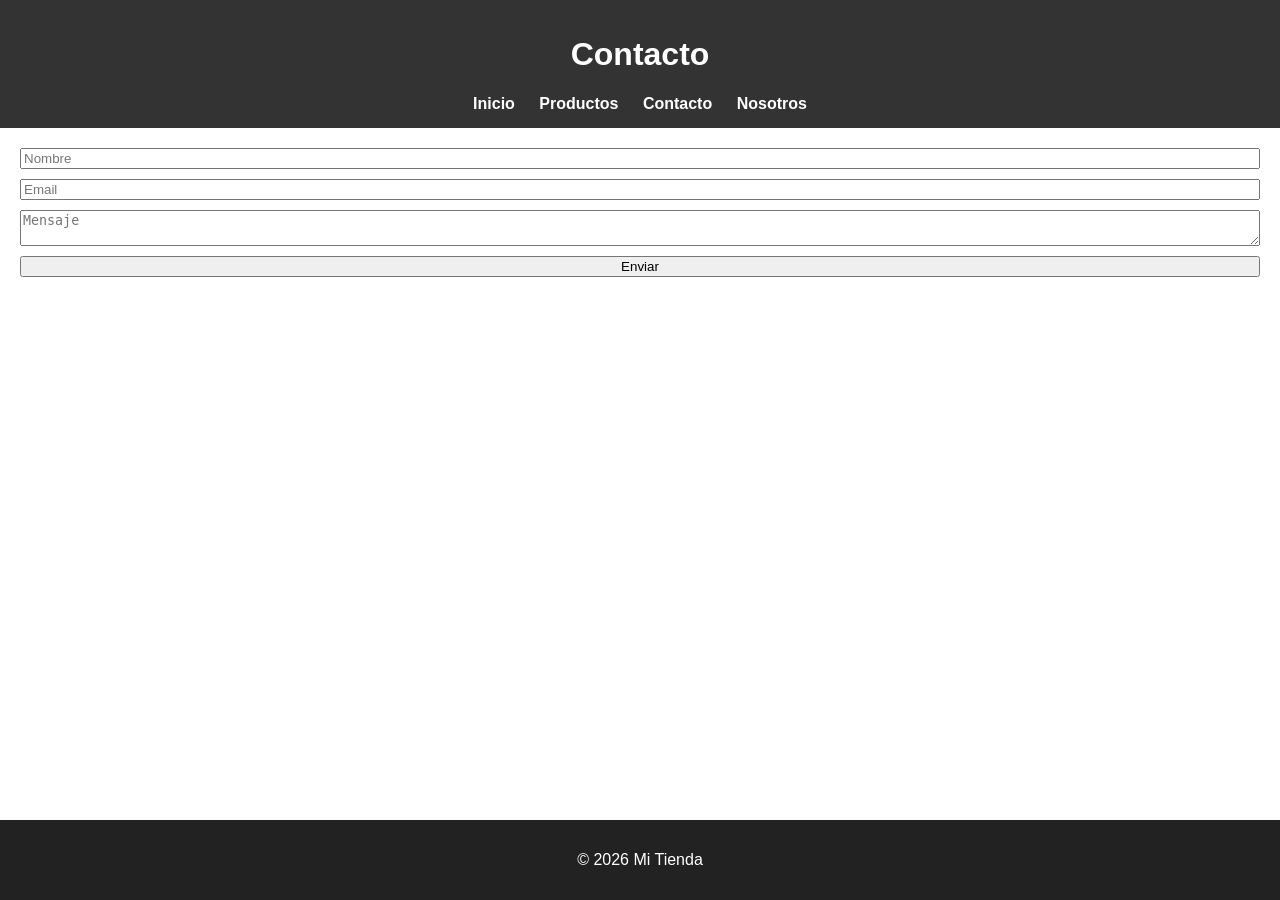
==== pages/contacto.html @ 360375fa "Add files via upload" ====
<!DOCTYPE html>
<html lang="es">
<head>
  <meta charset="UTF-8">
  <title>Contacto</title>
  <link rel="stylesheet" href="../css/styles.css">
<meta name="description" content="Contactanos para más información">
<meta name="keywords" content="ropa, tienda, comprar, moda">
<meta name="viewport" content="width=device-width, initial-scale=1.0">
<meta name="author" content="ag">
</head>

<body>

<header class="header">
  <h1>Contacto</h1>
  <nav class="nav">
    <a href="../index.html">Inicio</a>
    <a href="productos.html">Productos</a>
    <a href="contacto.html">Contacto</a>
    <a href="nosotros.html">Nosotros</a>
  </nav>
</header>

<main>
  <form class="formulario">
    <input type="text" placeholder="Nombre">
    <input type="email" placeholder="Email">
    <textarea placeholder="Mensaje"></textarea>
    <button>Enviar</button>
  </form>
</main>

<footer class="footer">
  <p>© 2026 Mi Tienda</p>
</footer>


</body>
</html>
---- css/styles.css ----
/* RESET BÁSICO */
body {
  font-family: Arial, sans-serif;
  margin: 0;
}

/* HEADER */
.header {
  background: #333;
  color: white;
  padding: 15px;
  text-align: center;
}

/* NAV */
.nav {
  margin-top: 10px;
}

.nav a {
  color: white;
  margin: 0 10px;
  text-decoration: none;
  font-weight: bold;
}

.nav a:hover {
  color: #ccc;
}

/* PRODUCTOS (GRID) */
.productos {
  display: grid;
  grid-template-columns: repeat(4, 1fr);
  gap: 20px;
  padding: 20px;
}

/* PRODUCTO INDIVIDUAL */
.producto {
  border: 1px solid #ccc;
  padding: 15px;
  text-align: center;
  transition: transform 0.3s;
}

.producto:hover {
  transform: scale(1.05);
}

/* FORMULARIO */
.formulario {
  display: flex;
  flex-direction: column;
  gap: 10px;
  padding: 20px;
}

/* FOOTER */
.footer {
  background: #222;
  color: white;
  text-align: center;
  padding: 15px;
  margin-top: 20px;
}

/* 📱 TABLET */
@media (max-width: 900px) {
  .productos {
    grid-template-columns: repeat(2, 1fr);
  }
}

/* 📱 CELULAR */
@media (max-width: 600px) {

  .productos {
    grid-template-columns: 1fr;
  }

  .nav {
    display: flex;
    flex-direction: column;
    gap: 10px;
  }

}
html, body {
  height: 100%;
}

body {
  display: flex;
  flex-direction: column;
}

main {
  flex: 1;
}
.producto img {
  width: 100%;
  height: 200px;
  object-fit: contain;
  margin-bottom: 10px;
}
.producto {
  border-radius: 10px;
  background: #f9f9f9;
}

.producto h3 {
  margin: 10px 0;
}

.producto p {
  font-weight: bold;
}
.producto:hover {
  transform: scale(1.05);
  box-shadow: 0 5px 15px rgba(0,0,0,0.2);
}
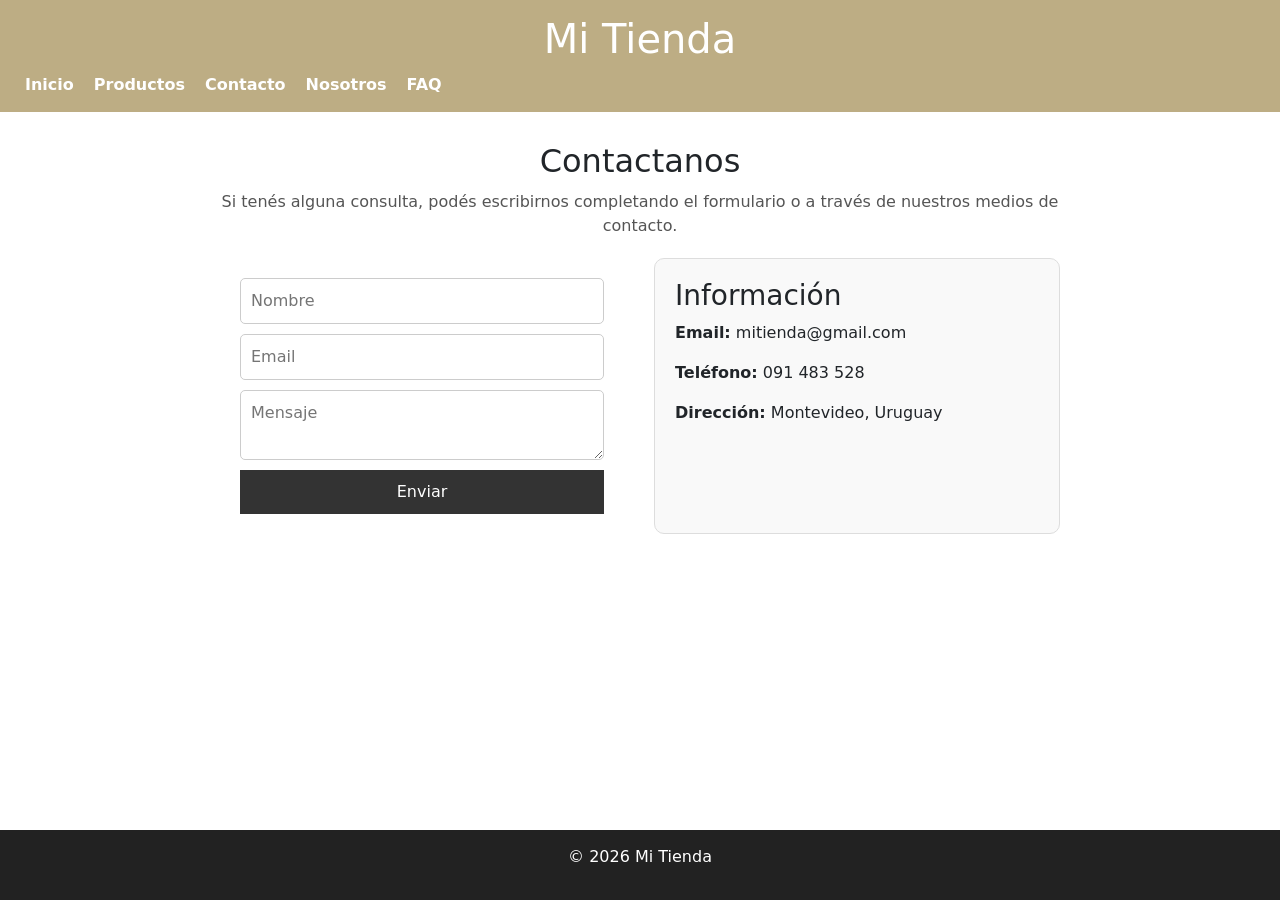
==== commit 84044038: "Add files via upload" ====
--- a/pages/contacto.html
+++ b/pages/contacto.html
@@ -8,27 +8,50 @@
 <meta name="keywords" content="ropa, tienda, comprar, moda">
 <meta name="viewport" content="width=device-width, initial-scale=1.0">
 <meta name="author" content="ag">
+ <link href="https://cdn.jsdelivr.net/npm/bootstrap@5.3.0/dist/css/bootstrap.min.css" rel="stylesheet">
 </head>
 
 <body>
 
 <header class="header">
-  <h1>Contacto</h1>
+  <h1>Mi Tienda</h1>
   <nav class="nav">
     <a href="../index.html">Inicio</a>
     <a href="productos.html">Productos</a>
     <a href="contacto.html">Contacto</a>
     <a href="nosotros.html">Nosotros</a>
+    <a href="faq.html">FAQ</a>
   </nav>
 </header>
 
-<main>
-  <form class="formulario">
-    <input type="text" placeholder="Nombre">
-    <input type="email" placeholder="Email">
-    <textarea placeholder="Mensaje"></textarea>
-    <button>Enviar</button>
-  </form>
+<main class="contacto">
+
+  <h2>Contactanos</h2>
+
+  <p class="contacto-texto">
+    Si tenés alguna consulta, podés escribirnos completando el formulario o a través de nuestros medios de contacto.
+  </p>
+
+  <div class="contacto-container">
+
+    <!-- Formulario -->
+    <form class="formulario">
+      <input type="text" placeholder="Nombre" required>
+      <input type="email" placeholder="Email" required>
+      <textarea placeholder="Mensaje" required></textarea>
+      <button>Enviar</button>
+    </form>
+
+    <!-- Info extra -->
+    <div class="info-contacto">
+      <h3>Información</h3>
+      <p><strong>Email:</strong> mitienda@gmail.com</p>
+      <p><strong>Teléfono:</strong> 091 483 528</p>
+      <p><strong>Dirección:</strong> Montevideo, Uruguay</p>
+    </div>
+
+  </div>
+
 </main>
 
 <footer class="footer">
--- a/css/styles.css
+++ b/css/styles.css
@@ -1,4 +1,4 @@
-/* RESET BÁSICO */
+
 body {
   font-family: Arial, sans-serif;
   margin: 0;
@@ -6,7 +6,7 @@
 
 /* HEADER */
 .header {
-  background: #333;
+  background: #bdad84;
   color: white;
   padding: 15px;
   text-align: center;
@@ -31,7 +31,7 @@
 /* PRODUCTOS (GRID) */
 .productos {
   display: grid;
-  grid-template-columns: repeat(4, 1fr);
+  grid-template-columns: repeat(2, 1fr);
   gap: 20px;
   padding: 20px;
 }
@@ -54,6 +54,7 @@
   flex-direction: column;
   gap: 10px;
   padding: 20px;
+  
 }
 
 /* FOOTER */
@@ -65,14 +66,14 @@
   margin-top: 20px;
 }
 
-/* 📱 TABLET */
+/*  TABLET */
 @media (max-width: 900px) {
   .productos {
     grid-template-columns: repeat(2, 1fr);
   }
 }
 
-/* 📱 CELULAR */
+/*  CELU */
 @media (max-width: 600px) {
 
   .productos {
@@ -119,4 +120,197 @@
 .producto:hover {
   transform: scale(1.05);
   box-shadow: 0 5px 15px rgba(0,0,0,0.2);
+}
+
+button {
+  background: #333;
+  color: white;
+  border: none;
+  padding: 10px;
+  cursor: pointer;
+}
+
+button:hover {
+  background: #555;
+}
+
+
+.hero {
+  background-image: url("../img/inicio.jpg");
+  background-size: cover;
+  background-position: center;
+  height: 300px;
+
+  display: flex;
+  align-items: center;
+  justify-content: center;
+  
+
+  color: black;
+  text-align: center;
+}
+.hero h2 {
+  background: rgba(255, 255, 255, 0.7); 
+  padding: 15px; 
+  border-radius: 10px; 
+  border: 2px solid black; 
+}
+
+.texto {
+  background: rgba(228, 192, 151, 0.7); 
+  padding: 15px; 
+  border-radius: 10px; 
+  border: 2px solid black; 
+
+  display: flex;
+  align-items: center;
+  justify-content: center;
+  
+}
+
+
+.faq {
+  padding: 30px;
+  max-width: 800px;
+  margin: 0 auto;
+}
+
+.faq h2 {
+  text-align: center;
+  margin-bottom: 20px;
+}
+
+/* Caja de cada pregunta */
+.pregunta {
+  background: #f9f9f9;
+  padding: 15px 20px;
+  border-radius: 10px;
+  margin-bottom: 15px;
+  border: 1px solid #ddd;
+  transition: transform 0.2s, box-shadow 0.2s;
+}
+
+/* Efecto hover */
+.pregunta:hover {
+  transform: scale(1.02);
+  box-shadow: 0 4px 10px rgba(0,0,0,0.1);
+}
+
+.pregunta h3 {
+  margin-bottom: 5px;
+}
+
+.pregunta p {
+  color: #555;
+}
+.contacto {
+  padding: 30px;
+  max-width: 900px;
+  margin: 0 auto;
+}
+
+.contacto h2 {
+  text-align: center;
+  margin-bottom: 10px;
+}
+
+.contacto-texto {
+  text-align: center;
+  margin-bottom: 20px;
+  color: #555;
+}
+
+/* Contenedor */
+.contacto-container {
+  display: flex;
+  gap: 30px;
+  flex-wrap: wrap;
+}
+
+/* Info lateral */
+.info-contacto {
+  flex: 1;
+  background: #f9f9f9;
+  padding: 20px;
+  border-radius: 10px;
+  border: 1px solid #ddd;
+}
+
+
+
+
+.formulario {
+  flex: 1;
+}
+
+.formulario input,
+.formulario textarea {
+  padding: 10px;
+  border: 1px solid #ccc;
+  border-radius: 5px;
+}
+
+.formulario button {
+  background: #333;
+  color: white;
+  border: none;
+  padding: 10px;
+  cursor: pointer;
+}
+
+.formulario button:hover {
+  background: #555;
+}
+ @media (max-width: 600px) {
+  .contacto-container {
+    flex-direction: column;
+  }
+}
+
+.nosotros {
+  padding: 30px;
+  max-width: 900px;
+  margin: 0 auto;
+}
+
+.nosotros h2 {
+  text-align: center;
+  margin-bottom: 15px;
+}
+
+.nosotros-texto {
+  text-align: center;
+  margin-bottom: 25px;
+  color: #555;
+}
+
+/* Contenedor */
+.nosotros-container {
+  display: flex;
+  gap: 20px;
+  flex-wrap: wrap;
+}
+
+/* Cards */
+.nosotros-card {
+  flex: 1;
+  background: #f9f9f9;
+  padding: 20px;
+  border-radius: 10px;
+  border: 1px solid #ddd;
+  transition: transform 0.2s, box-shadow 0.2s;
+}
+
+.nosotros-card:hover {
+  transform: scale(1.03);
+  box-shadow: 0 4px 10px rgba(0,0,0,0.1);
+}
+
+.nosotros-card h3 {
+  margin-bottom: 10px;
+}
+@media (max-width: 600px) {
+  .nosotros-container {
+    flex-direction: column;
+  }
 }
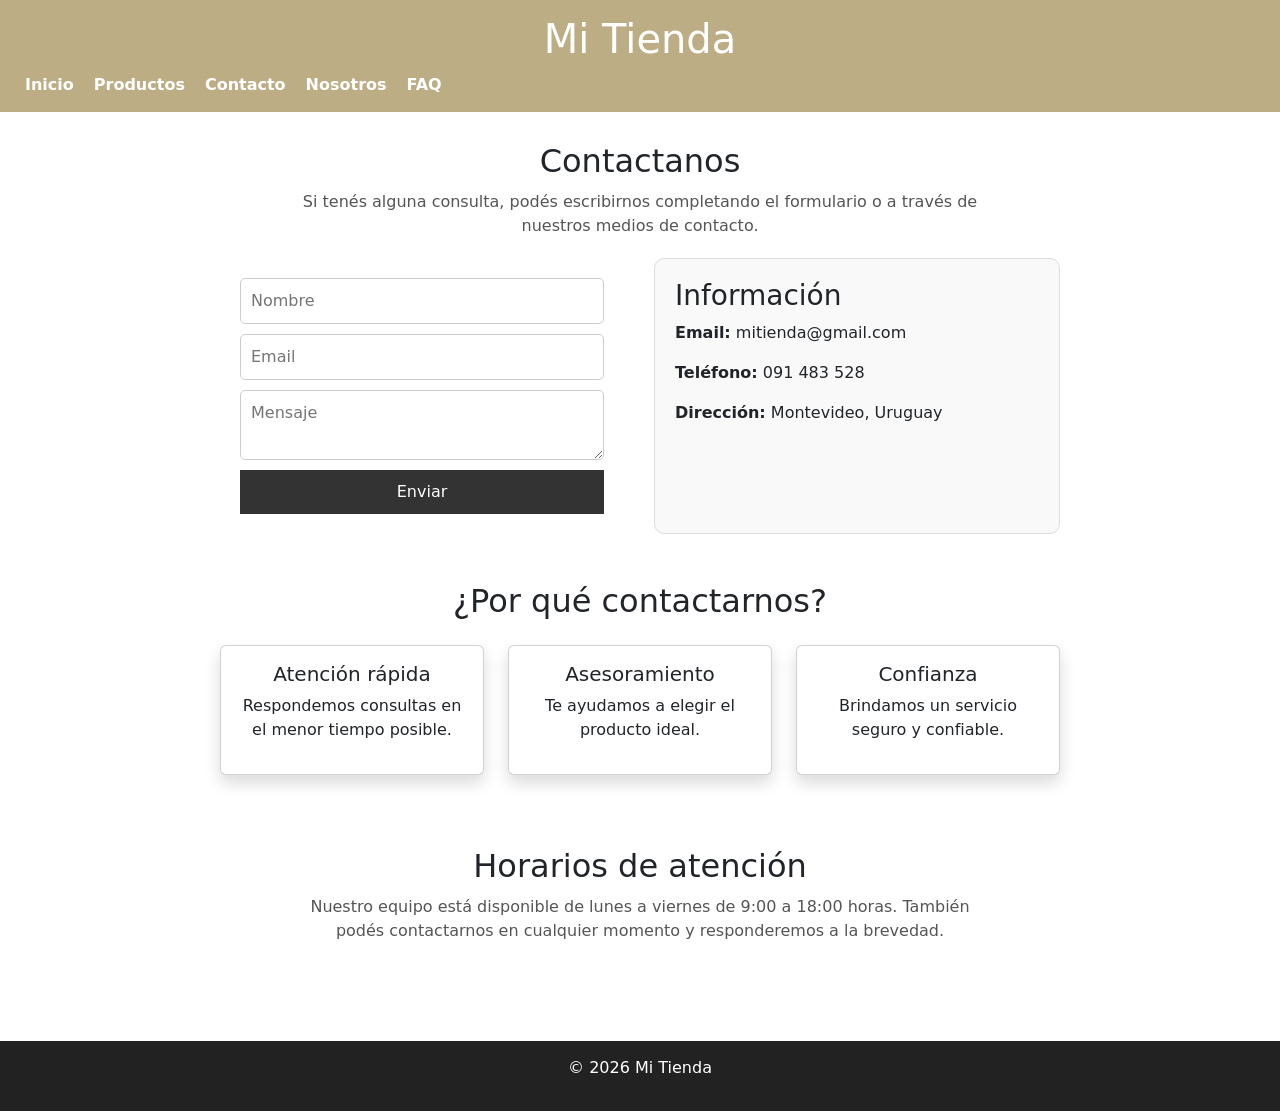
==== commit b83ec774: "Add files via upload" ====
--- a/pages/contacto.html
+++ b/pages/contacto.html
@@ -29,9 +29,11 @@
   <h2>Contactanos</h2>
 
   <p class="contacto-texto">
-    Si tenés alguna consulta, podés escribirnos completando el formulario o a través de nuestros medios de contacto.
+    Si tenés alguna consulta, podés escribirnos completando el formulario
+    o a través de nuestros medios de contacto.
   </p>
 
+  <!-- CONTENIDO PRINCIPAL -->
   <div class="contacto-container">
 
     <!-- Formulario -->
@@ -42,7 +44,7 @@
       <button>Enviar</button>
     </form>
 
-    <!-- Info extra -->
+    <!-- Info -->
     <div class="info-contacto">
       <h3>Información</h3>
       <p><strong>Email:</strong> mitienda@gmail.com</p>
@@ -51,6 +53,51 @@
     </div>
 
   </div>
+
+  <!-- NUEVA SECCIÓN CON CARDS -->
+  <section class="mt-5">
+    <h2 class="text-center mb-4">¿Por qué contactarnos?</h2>
+
+    <div class="row">
+
+      <article class="col-md-4 col-sm-6 mb-4">
+        <div class="card h-100 text-center shadow">
+          <div class="card-body">
+            <h5>Atención rápida</h5>
+            <p>Respondemos consultas en el menor tiempo posible.</p>
+          </div>
+        </div>
+      </article>
+
+      <article class="col-md-4 col-sm-6 mb-4">
+        <div class="card h-100 text-center shadow">
+          <div class="card-body">
+            <h5>Asesoramiento</h5>
+            <p>Te ayudamos a elegir el producto ideal.</p>
+          </div>
+        </div>
+      </article>
+
+      <article class="col-md-4 col-sm-6 mb-4">
+        <div class="card h-100 text-center shadow">
+          <div class="card-body">
+            <h5>Confianza</h5>
+            <p>Brindamos un servicio seguro y confiable.</p>
+          </div>
+        </div>
+      </article>
+
+    </div>
+  </section>
+
+  <!-- EXTRA PARA SCROLL -->
+  <section class="mt-5 mb-5">
+    <h2>Horarios de atención</h2>
+    <p class="contacto-texto">
+      Nuestro equipo está disponible de lunes a viernes de 9:00 a 18:00 horas.
+      También podés contactarnos en cualquier momento y responderemos a la brevedad.
+    </p>
+  </section>
 
 </main>
 
--- a/css/styles.css
+++ b/css/styles.css
@@ -35,6 +35,12 @@
   gap: 20px;
   padding: 20px;
 }
+.productos1 {
+
+  grid-template-columns: repeat(2, 1fr);
+  gap: 20px;
+  padding: 20px;
+}
 
 /* PRODUCTO INDIVIDUAL */
 .producto {
@@ -87,18 +93,8 @@
   }
 
 }
-html, body {
-  height: 100%;
-}
-
-body {
-  display: flex;
-  flex-direction: column;
-}
-
-main {
-  flex: 1;
-}
+
+
 .producto img {
   width: 100%;
   height: 200px;
@@ -138,7 +134,7 @@
 .hero {
   background-image: url("../img/inicio.jpg");
   background-size: cover;
-  background-position: center;
+  background-position: top;
   height: 300px;
 
   display: flex;
@@ -157,17 +153,15 @@
 }
 
 .texto {
-  background: rgba(228, 192, 151, 0.7); 
-  padding: 15px; 
-  border-radius: 10px; 
-  border: 2px solid black; 
-
-  display: flex;
-  align-items: center;
-  justify-content: center;
-  
-}
-
+  background: rgba(228, 192, 151, 0.7);
+  padding: 20px;
+  border-radius: 10px;
+  border: 2px solid black;
+
+  max-width: 800px;
+  margin: 0 auto;
+  text-align: center;
+}
 
 .faq {
   padding: 30px;
@@ -313,4 +307,54 @@
   .nosotros-container {
     flex-direction: column;
   }
+}
+
+
+a {
+  transition: color 0.3s;
+}
+.hero {
+  background-image: url("../img/inicio.jpg");
+  background-size: cover;
+  background-position: center;
+  min-height: 300px;
+
+  display: flex;
+  align-items: center;
+  justify-content: center;
+
+  color: black;
+  text-align: center;
+  padding: 40px 20px;
+}
+.productos {
+  margin-top: 40px;
+} 
+section {
+  margin-bottom: 40px;
+}
+h2 {
+  margin-bottom: 15px;
+}
+.card {
+  border-radius: 10px;
+}
+.card {
+  transition: transform 0.3s ease, box-shadow 0.3s ease;
+}
+
+.card:hover {
+  transform: translateY(-8px) scale(1.03);
+  box-shadow: 0 10px 25px rgba(0,0,0,0.2);
+}
+.nosotros-texto {
+  max-width: 800px;
+  margin: 0 auto 20px auto;
+}
+.contacto-texto {
+  max-width: 700px;
+  margin: 0 auto 20px auto;
+}
+section {
+  margin-bottom: 40px;
 }
